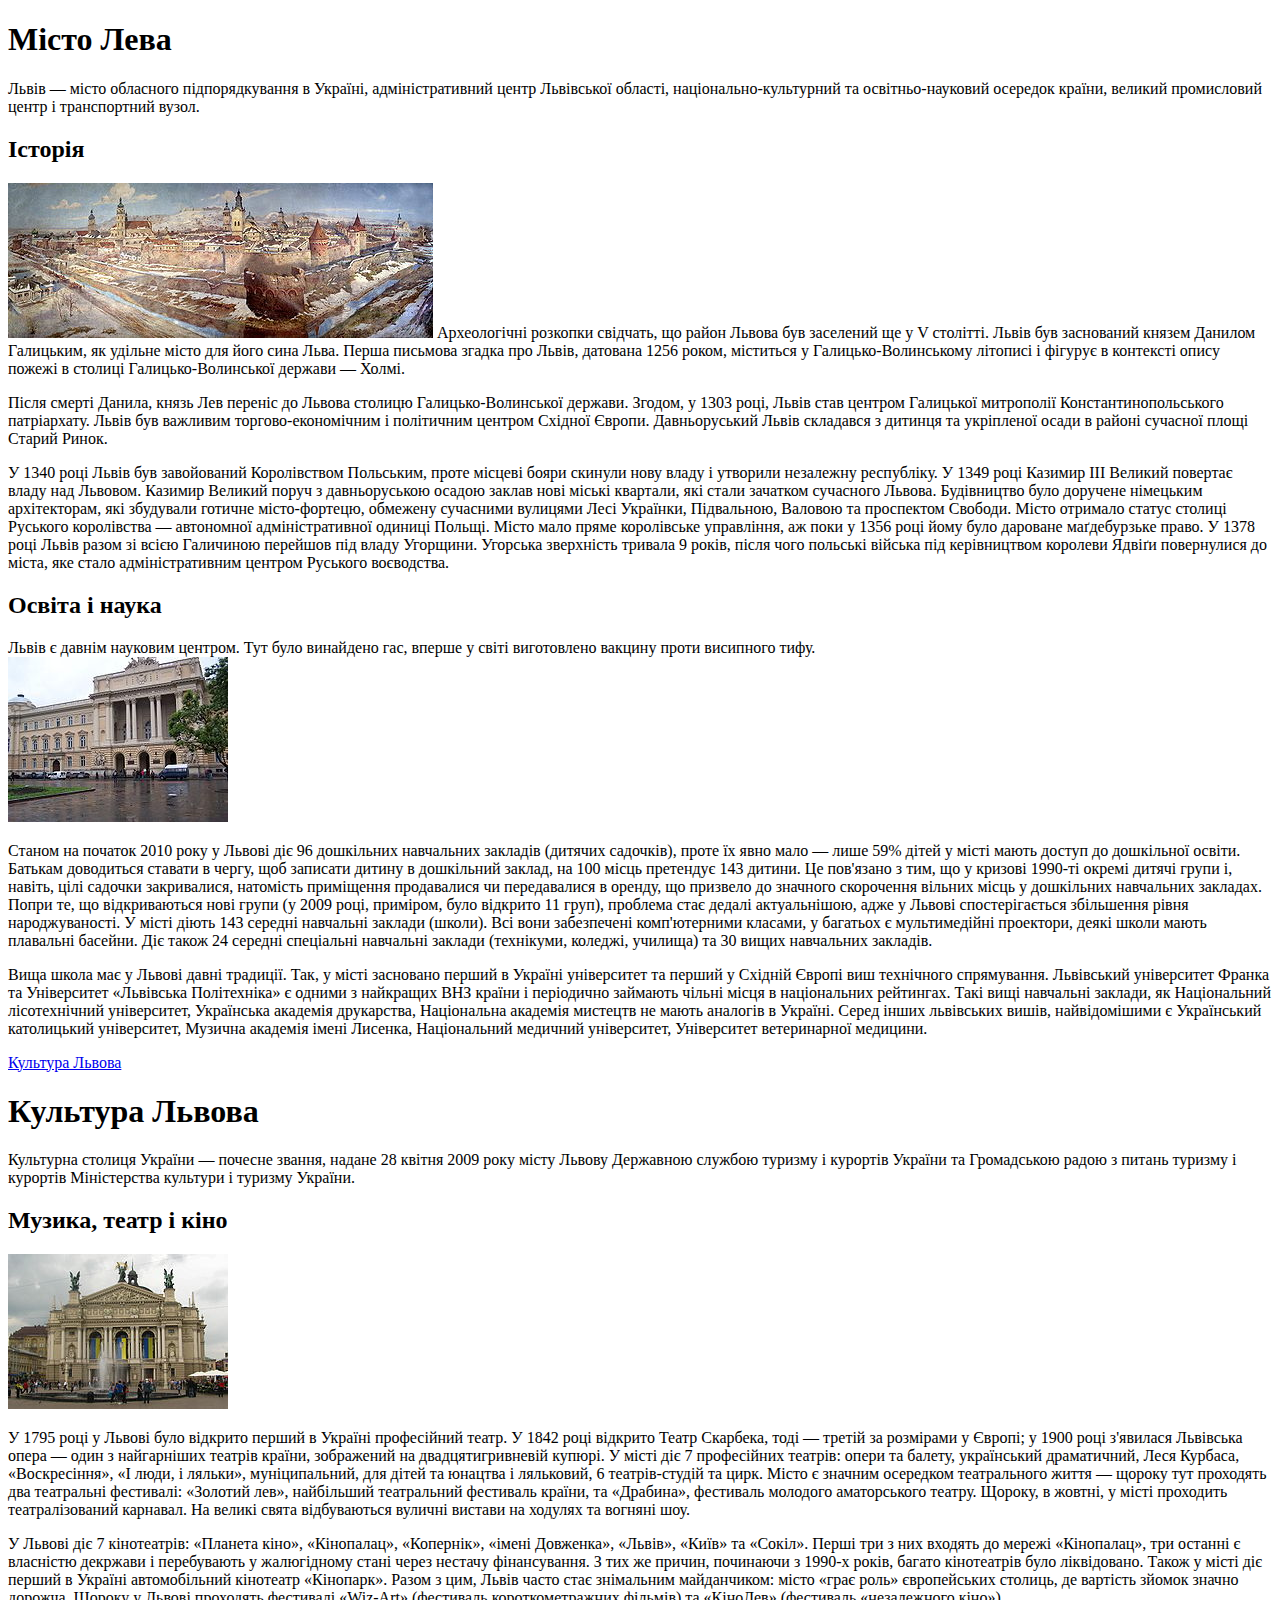
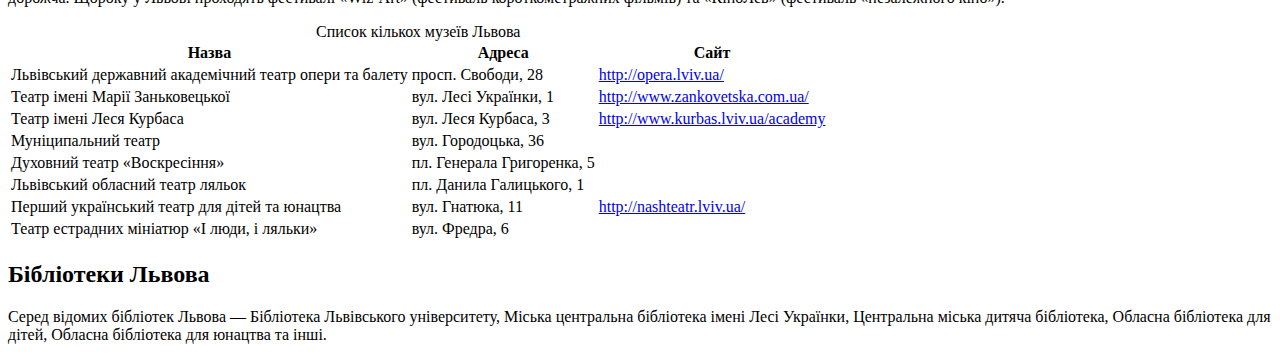
==== homework_03/index.html @ 83c388dd "Homework 03 Initial commit" ====
﻿<!DOCTYPE html>
<html>

<head>
  <meta charset="utf-8">
  <title>Epam Front End Lab. Preprocessors</title>
  <link rel="stylesheet" type="text/css" href="css/style1.css">
  <!--<link rel="stylesheet" type="text/css" href="css/style2.css">-->
</head>

<body>
  <div id="content">
    <h1>Місто Лева</h1>
    <p>Львів — місто обласного підпорядкування в Україні, адміністративний центр Львівської області, національно-культурний
      та освітньо-науковий осередок країни, великий промисловий центр і транспортний вузол.</p>
    <h2>Історія</h2>
    <p><img class="img-left" src="img/lviv.jpg" width="425" height="155" alt="" /> Археологічні розкопки свідчать, що район
      Львова був заселений ще у V столітті. Львів був заснований князем Данилом Галицьким, як удільне місто для його сина
      Льва. Перша письмова згадка про Львів, датована 1256 роком, міститься у Галицько-Волинському літописі і фігурує в контексті
      опису пожежі в столиці Галицько-Волинської держави — Холмі.</p>
    <p>Після смерті Данила, князь Лев переніс до Львова столицю Галицько-Волинської держави. Згодом, у 1303 році, Львів став
      центром Галицької митрополії Константинопольського патріархату. Львів був важливим торгово-економічним і політичним
      центром Східної Європи. Давньоруський Львів складався з дитинця та укріпленої осади в районі сучасної площі Старий
      Ринок.
    </p>
    <p>У 1340 році Львів був завойований Королівством Польським, проте місцеві бояри скинули нову владу і утворили незалежну
      республіку. У 1349 році Казимир III Великий повертає владу над Львовом. Казимир Великий поруч з давньоруською осадою
      заклав нові міські квартали, які стали зачатком сучасного Львова. Будівництво було доручене німецьким архітекторам,
      які збудували готичне місто-фортецю, обмежену сучасними вулицями Лесі Українки, Підвальною, Валовою та проспектом Свободи.
      Місто отримало статус столиці Руського королівства — автономної адміністративної одиниці Польщі. Місто мало пряме королівське
      управління, аж поки у 1356 році йому було дароване маґдебурзьке право. У 1378 році Львів разом зі всією Галичиною перейшов
      під владу Угорщини. Угорська зверхність тривала 9 років, після чого польські війська під керівництвом королеви Ядвіґи
      повернулися до міста, яке стало адміністративним центром Руського воєводства.</p>
    <h2>Освіта і наука</h2>
    <div class="brief">
      Львів є давнім науковим центром. Тут було винайдено гас, вперше у світі виготовлено вакцину проти висипного тифу.
    </div>
    <img class="img-right" src="img/university.jpg" width="220" height="165" alt="" />
    <p>Станом на початок 2010 року у Львові діє 96 дошкільних навчальних закладів (дитячих садочків), проте їх явно мало — лише
      59% дітей у місті мають доступ до дошкільної освіти. Батькам доводиться ставати в чергу, щоб записати дитину в дошкільний
      заклад, на 100 місць претендує 143 дитини. Це пов'язано з тим, що у кризові 1990-ті окремі дитячі групи і, навіть,
      цілі садочки закривалися, натомість приміщення продавалися чи передавалися в оренду, що призвело до значного скорочення
      вільних місць у дошкільних навчальних закладах. Попри те, що відкриваються нові групи (у 2009 році, приміром, було
      відкрито 11 груп), проблема стає дедалі актуальнішою, адже у Львові спостерігається збільшення рівня народжуваності.
      У місті діють 143 середні навчальні заклади (школи). Всі вони забезпечені комп'ютерними класами, у багатьох є мультимедійні
      проектори, деякі школи мають плавальні басейни. Діє також 24 середні спеціальні навчальні заклади (технікуми, коледжі,
      училища) та 30 вищих навчальних закладів.</p>
    <p>Вища школа має у Львові давні традиції. Так, у місті засновано перший в Україні університет та перший у Східній Європі
      виш технічного спрямування. Львівський університет Франка та Університет «Львівська Політехніка» є одними з найкращих
      ВНЗ країни і періодично займають чільні місця в національних рейтингах. Такі вищі навчальні заклади, як Національний
      лісотехнічний університет, Українська академія друкарства, Національна академія мистецтв не мають аналогів в Україні.
      Серед інших львівських вишів, найвідомішими є Український католицький університет, Музична академія імені Лисенка,
      Національний медичний університет, Університет ветеринарної медицини.</p>
    <a href="culture.html">Культура Львова</a>

    <h1>Культура Львова</h1>
    <p>Культурна столиця України — почесне звання, надане 28 квітня 2009 року місту Львову Державною службою туризму і курортів
      України та Громадською радою з питань туризму і курортів Міністерства культури і туризму України.</p>
    <h2>Музика, театр і кіно</h2>
    <img class="img-left" src="img/opera.jpg" width="220" height="155" alt="" />
    <p>У 1795 році у Львові було відкрито перший в Україні професійний театр. У 1842 році відкрито Театр Скарбека, тоді — третій
      за розмірами у Європі; у 1900 році з'явилася Львівська опера — один з найгарніших театрів країни, зображений на двадцятигривневій
      купюрі. У місті діє 7 професійних театрів: опери та балету, український драматичний, Леся Курбаса, «Воскресіння», «І
      люди, і ляльки», муніципальний, для дітей та юнацтва і ляльковий, 6 театрів-студій та цирк. Місто є значним осередком
      театрального життя — щороку тут проходять два театральні фестивалі: «Золотий лев», найбільший театральний фестиваль
      країни, та «Драбина», фестиваль молодого аматорського театру. Щороку, в жовтні, у місті проходить театралізований карнавал.
      На великі свята відбуваються вуличні вистави на ходулях та вогняні шоу.</p>
    <p>У Львові діє 7 кінотеатрів: «Планета кіно», «Кінопалац», «Копернік», «імені Довженка», «Львів», «Київ» та «Сокіл». Перші
      три з них входять до мережі «Кінопалац», три останні є власністю декржави і перебувають у жалюгідному стані через нестачу
      фінансування. З тих же причин, починаючи з 1990-х років, багато кінотеатрів було ліквідовано. Також у місті діє перший
      в Україні автомобільний кінотеатр «Кінопарк». Разом з цим, Львів часто стає знімальним майданчиком: місто «грає роль»
      європейських столиць, де вартість зйомок значно дорожча. Щороку у Львові проходять фестивалі «Wiz-Art» (фестиваль короткометражних
      фільмів) та «КіноЛев» (фестиваль «незалежного кіно»).</p>
    <table>
      <caption>Список кількох музеїв Львова</caption>
      <tr>
        <th>Назва</th>
        <th>Адреса</th>
        <th>Сайт</th>
      </tr>
      <tr>
        <td>Львівський державний академічний театр опери та балету</td>
        <td>просп. Свободи, 28</td>
        <td><a href="#">http://opera.lviv.ua/</a></td>
      </tr>
      <tr>
        <td>Театр імені Марії Заньковецької</td>
        <td>вул. Лесі Українки, 1</td>
        <td><a href="#">http://www.zankovetska.com.ua/</a></td>
      </tr>
      <tr>
        <td>Театр імені Леся Курбаса</td>
        <td>вул. Леся Курбаса, 3</td>
        <td><a href="#">http://www.kurbas.lviv.ua/academy</a></td>
      </tr>
      <tr>
        <td>Муніципальний театр</td>
        <td>вул. Городоцька, 36</td>
        <td></td>
      </tr>
      <tr>
        <td>Духовний театр «Воскресіння»</td>
        <td>пл. Генерала Григоренка, 5</td>
        <td></td>
      </tr>
      <tr>
        <td>Львівський обласний театр ляльок</td>
        <td>пл. Данила Галицького, 1</td>
        <td></td>
      </tr>
      <tr>
        <td>Перший український театр для дітей та юнацтва</td>
        <td>вул. Гнатюка, 11</td>
        <td><a href="#">http://nashteatr.lviv.ua/</a></td>
      </tr>
      <tr>
        <td>Театр естрадних мініатюр «І люди, і ляльки»</td>
        <td>вул. Фредра, 6</td>
        <td></td>
      </tr>
    </table>
    <h2>Бібліотеки Львова</h2>
    <p>Серед відомих бібліотек Львова — Бібліотека Львівського університету, Міська центральна бібліотека імені Лесі Українки,
      Центральна міська дитяча бібліотека, Обласна бібліотека для дітей, Обласна бібліотека для юнацтва та інші.</p>
    <div>
       <!--TODO write form fields-->
    </div>
  </div>
</body>

</html>
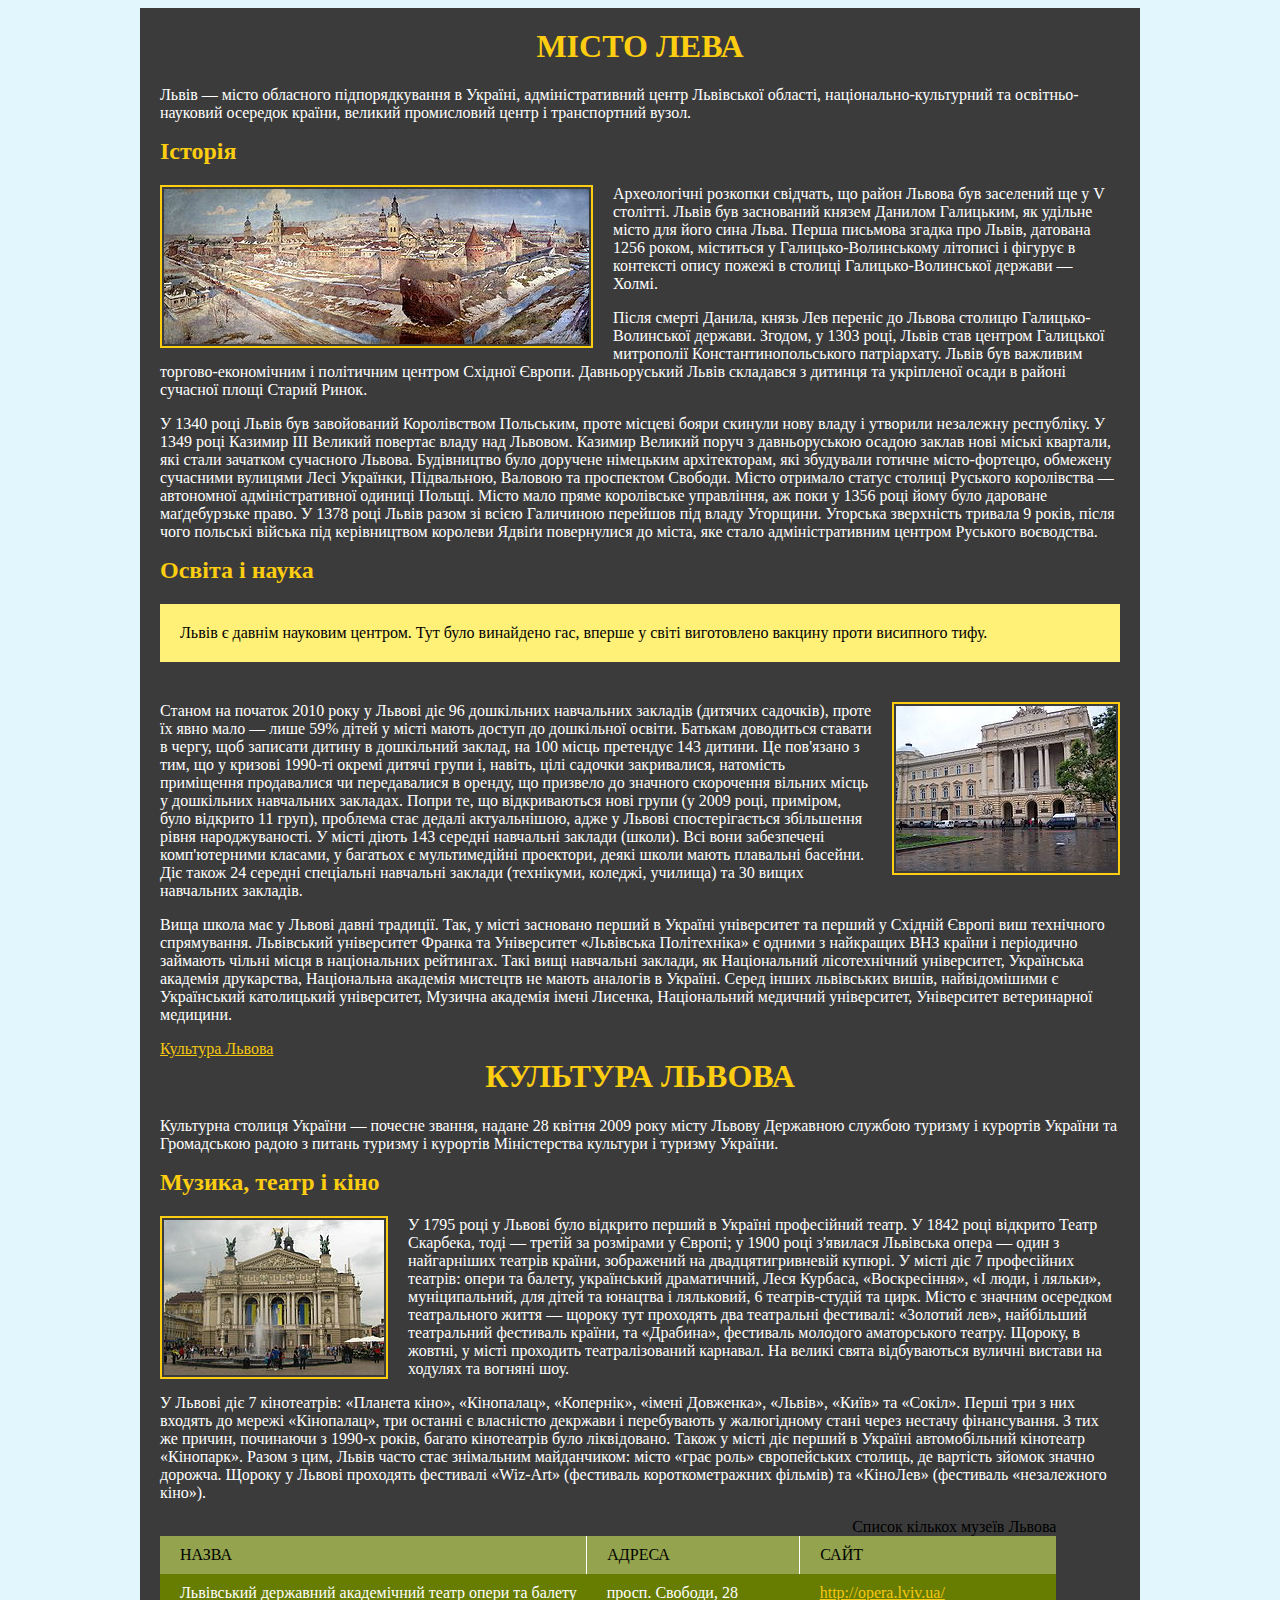
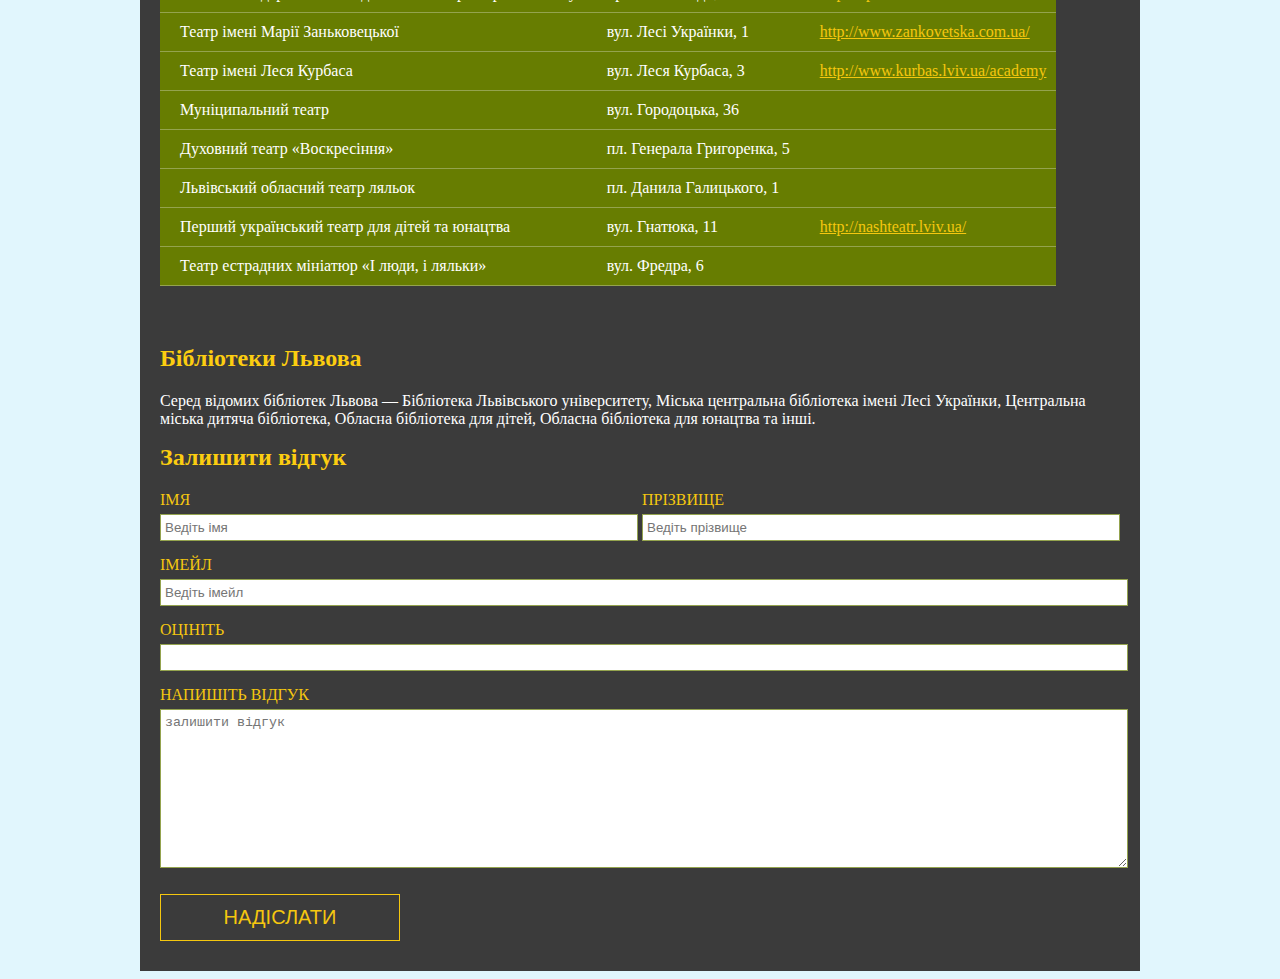
==== commit 14f15036: "H3 Finished" ====
--- a/homework_03/index.html
+++ b/homework_03/index.html
@@ -4,7 +4,7 @@
 <head>
   <meta charset="utf-8">
   <title>Epam Front End Lab. Preprocessors</title>
-  <link rel="stylesheet" type="text/css" href="css/style1.css">
+  <link rel="stylesheet" type="text/css" href="css/style2.css">
   <!--<link rel="stylesheet" type="text/css" href="css/style2.css">-->
 </head>
 
@@ -124,6 +124,24 @@
       Центральна міська дитяча бібліотека, Обласна бібліотека для дітей, Обласна бібліотека для юнацтва та інші.</p>
     <div>
        <!--TODO write form fields-->
+      <h2>Залишити відгук</h2>
+      <form action="#review" method="get">
+        <div class="group">
+          <label>Імя</label>
+          <input type="text" placeholder="Ведіть імя" name="name" id="name" required>
+        </div>
+        <div class="group">
+          <label>Прізвище</label>
+          <input type="text" placeholder="Ведіть прізвище" name="surname" required>
+        </div>
+        <label>Імейл</label>
+        <input type="email" placeholder="Ведіть імейл" name="email" required>
+        <label>Оцініть</label>
+        <input type="text" name="rate" required>
+        <label>Напишіть відгук</label>
+        <textarea placeholder="залишити відгук"></textarea>
+        <input type="submit" value="НАДІСЛАТИ">
+      </form>
     </div>
   </div>
 </body>
--- a/homework_03/css/style2.css
+++ b/homework_03/css/style2.css
@@ -0,0 +1,101 @@
+body {
+  background: rgba(198, 238, 252, 0.53); }
+
+#content {
+  width: 960px;
+  margin: 0 auto;
+  padding: 0 20px;
+  background: #3b3b3b; }
+  #content h1 {
+    text-align: center;
+    margin-top: 0;
+    padding-top: 20px;
+    color: #fccd10;
+    text-transform: uppercase; }
+  #content h2 {
+    margin-top: 0px;
+    color: #fccd10; }
+  #content p {
+    color: #fff; }
+  #content .img-left {
+    border: 2px solid #fccd10;
+    padding: 2px;
+    float: left;
+    margin-right: 20px; }
+  #content .img-right {
+    border: 2px solid #fccd10;
+    padding: 2px;
+    float: right;
+    margin-left: 20px; }
+  #content h1:nth-of-type(2) {
+    padding: 0; }
+  #content a {
+    color: #f5c70f; }
+    #content a:hover {
+      color: #675304; }
+  #content table {
+    border-collapse: collapse;
+    margin-bottom: 59px; }
+    #content table caption {
+      text-align: right; }
+    #content table th {
+      background: #94a34e;
+      text-align: left;
+      font-size: 16px;
+      padding: 10px 0 10px 20px;
+      text-transform: uppercase;
+      font-weight: normal;
+      border-right: 1px solid #fff; }
+    #content table th:last-child {
+      border-right: none; }
+    #content table td {
+      height: 39px;
+      padding-left: 20px;
+      padding-right: 10px;
+      box-sizing: border-box;
+      background: #677d01;
+      color: #fff;
+      border-bottom: 1px solid #94a34e; }
+  #content form .group {
+    display: inline-block; }
+    #content form .group input {
+      width: 470px; }
+  #content form label {
+    text-transform: uppercase;
+    display: block;
+    margin-bottom: 5px;
+    color: #f5c70f; }
+  #content form input, #content form textarea {
+    border: 1px solid #94a34e;
+    height: 23px;
+    margin-bottom: 15px;
+    padding-left: 4px;
+    width: 100%; }
+  #content form textarea {
+    padding-top: 5px;
+    height: 150px;
+    margin-bottom: 22px; }
+  #content form input[type="submit"] {
+    height: auto;
+    width: 240px;
+    background: #3b3b3b;
+    border: 1px solid #f5c70f;
+    color: #f5c70f;
+    padding: 11px 32px;
+    font-size: 20px;
+    cursor: pointer;
+    margin-bottom: 30px; }
+    #content form input[type="submit"]:hover {
+      color: #987b06;
+      border-color: #987b06;
+      text-decoration: underline; }
+
+.brief {
+  background: #fff178;
+  width: 920px;
+  padding: 20px;
+  margin-bottom: 40px; }
+
+/* Include the necessary '.brief' night mode style for design 2 */
+
+/*# sourceMappingURL=style2.css.map */
--- a/homework_03/css/style2.css
+++ b/homework_03/css/style2.css
@@ -0,0 +1,101 @@
+body {
+  background: rgba(198, 238, 252, 0.53); }
+
+#content {
+  width: 960px;
+  margin: 0 auto;
+  padding: 0 20px;
+  background: #3b3b3b; }
+  #content h1 {
+    text-align: center;
+    margin-top: 0;
+    padding-top: 20px;
+    color: #fccd10;
+    text-transform: uppercase; }
+  #content h2 {
+    margin-top: 0px;
+    color: #fccd10; }
+  #content p {
+    color: #fff; }
+  #content .img-left {
+    border: 2px solid #fccd10;
+    padding: 2px;
+    float: left;
+    margin-right: 20px; }
+  #content .img-right {
+    border: 2px solid #fccd10;
+    padding: 2px;
+    float: right;
+    margin-left: 20px; }
+  #content h1:nth-of-type(2) {
+    padding: 0; }
+  #content a {
+    color: #f5c70f; }
+    #content a:hover {
+      color: #675304; }
+  #content table {
+    border-collapse: collapse;
+    margin-bottom: 59px; }
+    #content table caption {
+      text-align: right; }
+    #content table th {
+      background: #94a34e;
+      text-align: left;
+      font-size: 16px;
+      padding: 10px 0 10px 20px;
+      text-transform: uppercase;
+      font-weight: normal;
+      border-right: 1px solid #fff; }
+    #content table th:last-child {
+      border-right: none; }
+    #content table td {
+      height: 39px;
+      padding-left: 20px;
+      padding-right: 10px;
+      box-sizing: border-box;
+      background: #677d01;
+      color: #fff;
+      border-bottom: 1px solid #94a34e; }
+  #content form .group {
+    display: inline-block; }
+    #content form .group input {
+      width: 470px; }
+  #content form label {
+    text-transform: uppercase;
+    display: block;
+    margin-bottom: 5px;
+    color: #f5c70f; }
+  #content form input, #content form textarea {
+    border: 1px solid #94a34e;
+    height: 23px;
+    margin-bottom: 15px;
+    padding-left: 4px;
+    width: 100%; }
+  #content form textarea {
+    padding-top: 5px;
+    height: 150px;
+    margin-bottom: 22px; }
+  #content form input[type="submit"] {
+    height: auto;
+    width: 240px;
+    background: #3b3b3b;
+    border: 1px solid #f5c70f;
+    color: #f5c70f;
+    padding: 11px 32px;
+    font-size: 20px;
+    cursor: pointer;
+    margin-bottom: 30px; }
+    #content form input[type="submit"]:hover {
+      color: #987b06;
+      border-color: #987b06;
+      text-decoration: underline; }
+
+.brief {
+  background: #fff178;
+  width: 920px;
+  padding: 20px;
+  margin-bottom: 40px; }
+
+/* Include the necessary '.brief' night mode style for design 2 */
+
+/*# sourceMappingURL=style2.css.map */
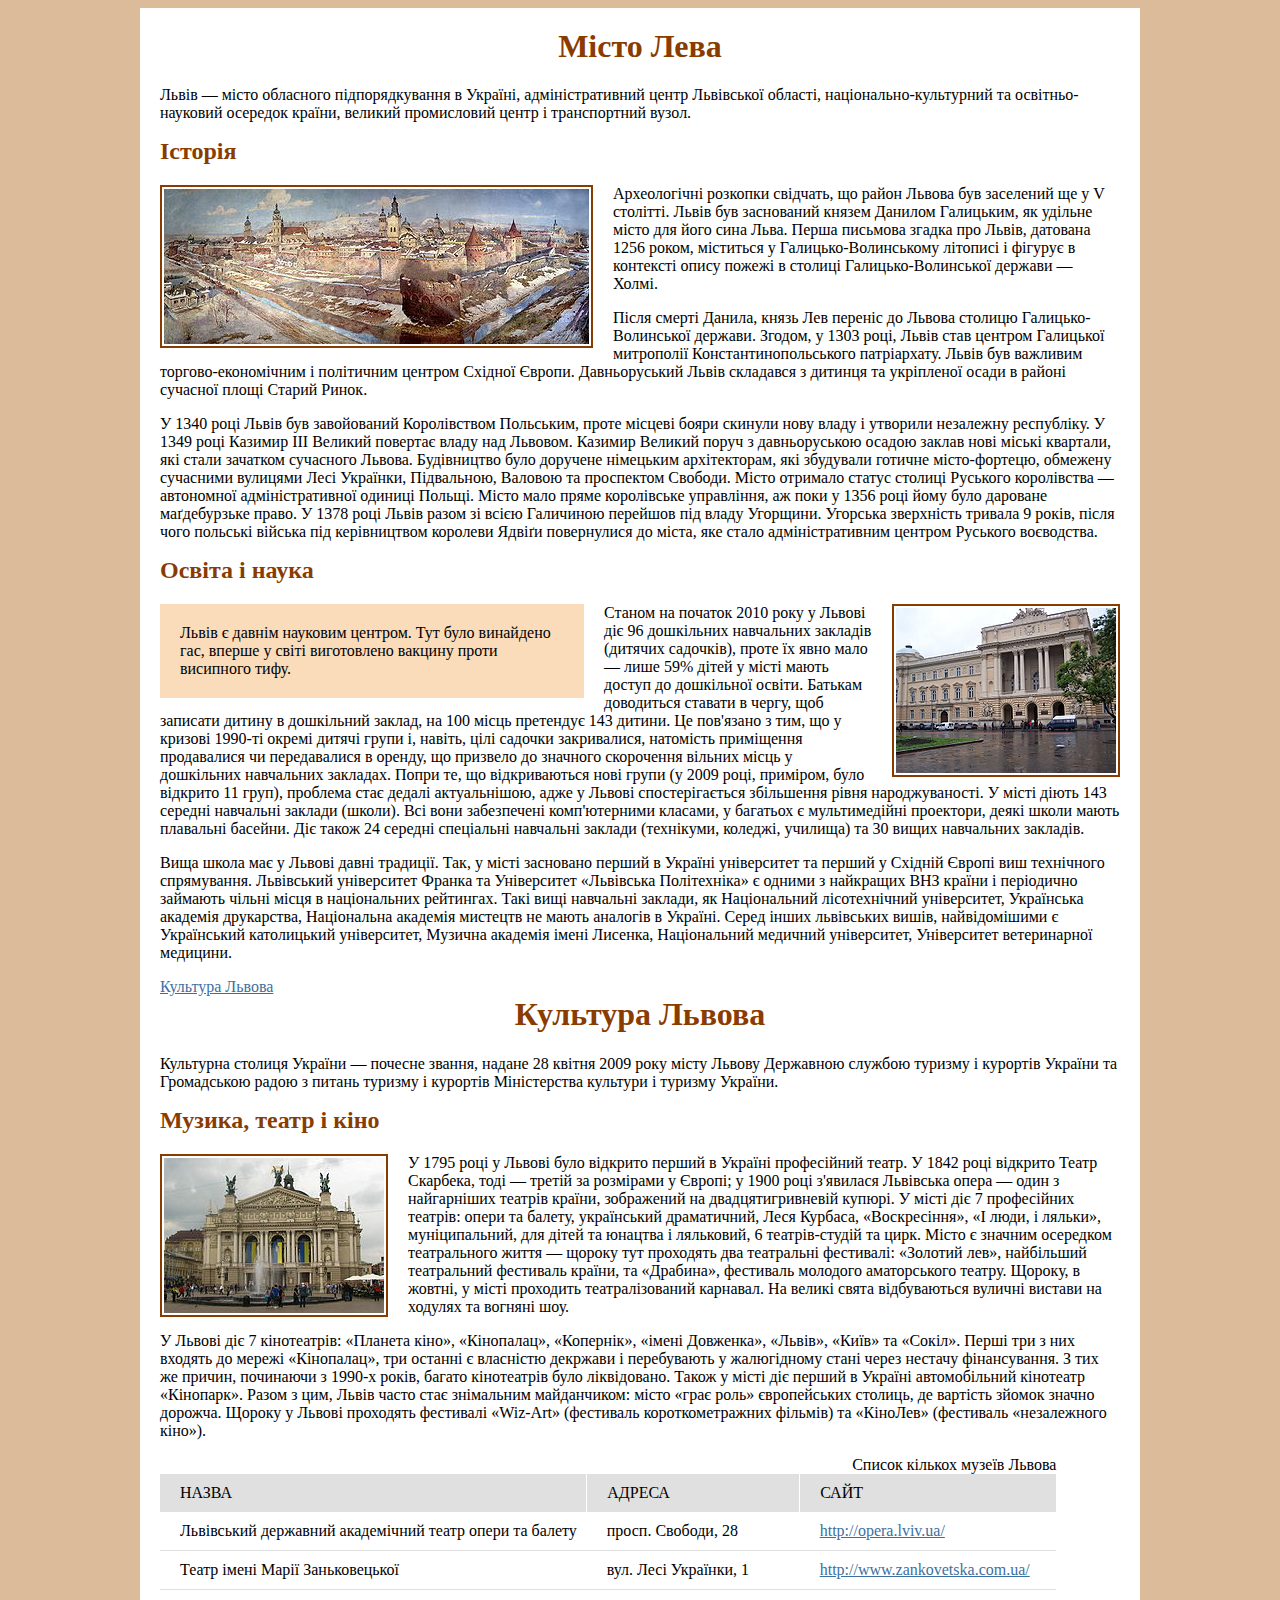
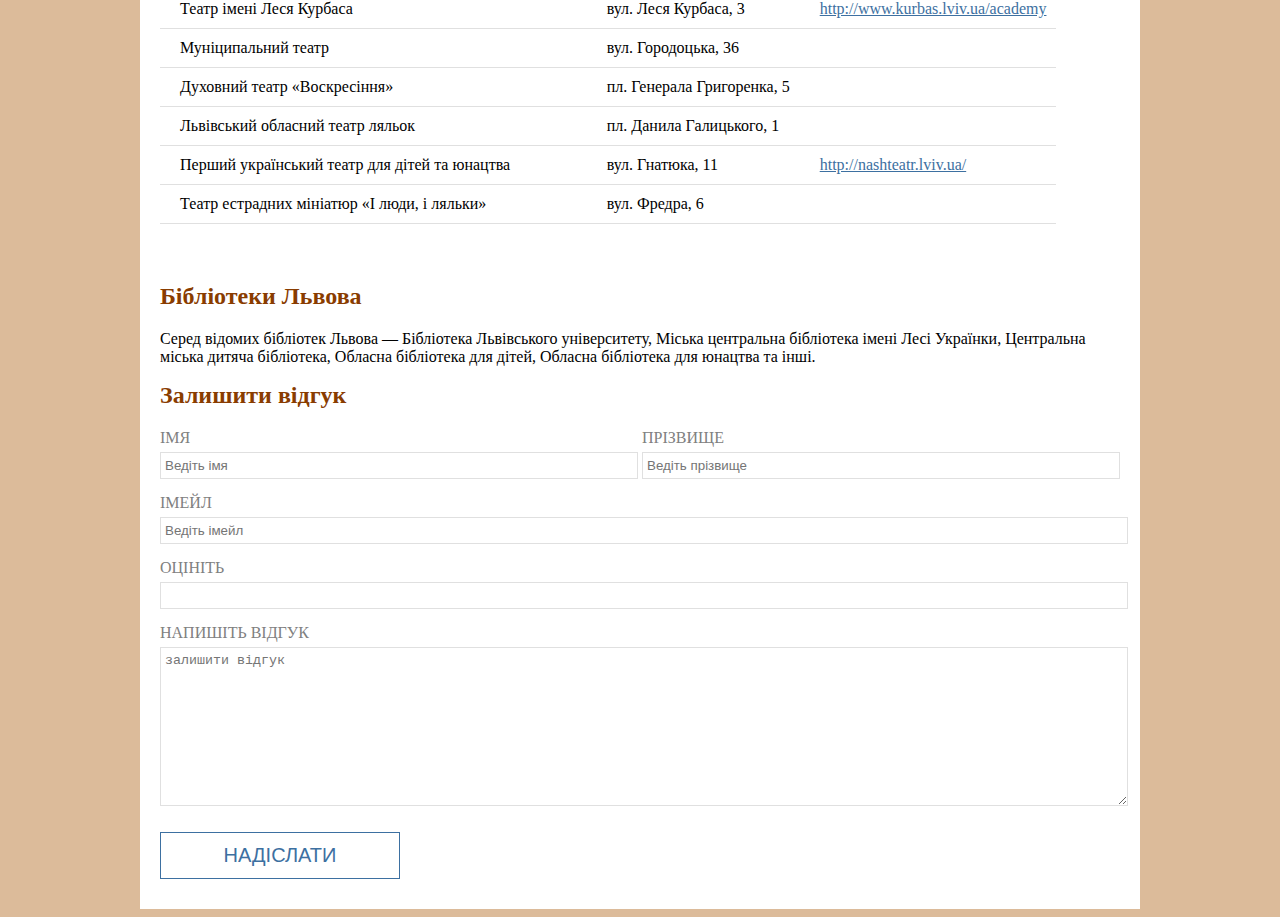
==== commit 324c058b: "H3 Fixed table border color" ====
--- a/homework_03/index.html
+++ b/homework_03/index.html
@@ -4,7 +4,7 @@
 <head>
   <meta charset="utf-8">
   <title>Epam Front End Lab. Preprocessors</title>
-  <link rel="stylesheet" type="text/css" href="css/style2.css">
+  <link rel="stylesheet" type="text/css" href="css/style1.css">
   <!--<link rel="stylesheet" type="text/css" href="css/style2.css">-->
 </head>
 
--- a/homework_03/css/style1.css
+++ b/homework_03/css/style1.css
@@ -0,0 +1,102 @@
+body {
+  background: #dcbb9a; }
+
+#content {
+  width: 960px;
+  margin: 0 auto;
+  padding: 0 20px;
+  background: #fff; }
+  #content h1 {
+    text-align: center;
+    margin-top: 0;
+    padding-top: 20px;
+    color: #893c00;
+    text-transform: none; }
+  #content h2 {
+    margin-top: 0px;
+    color: #893c00; }
+  #content p {
+    color: #000000; }
+  #content .img-left {
+    border: 2px solid #893c00;
+    padding: 2px;
+    float: left;
+    margin-right: 20px; }
+  #content .img-right {
+    border: 2px solid #893c00;
+    padding: 2px;
+    float: right;
+    margin-left: 20px; }
+  #content h1:nth-of-type(2) {
+    padding: 0; }
+  #content a {
+    color: #3d70a1; }
+    #content a:hover {
+      color: #132332; }
+  #content table {
+    border-collapse: collapse;
+    margin-bottom: 59px; }
+    #content table caption {
+      text-align: right; }
+    #content table th {
+      background: #e0e0e0;
+      text-align: left;
+      font-size: 16px;
+      padding: 10px 0 10px 20px;
+      text-transform: uppercase;
+      font-weight: normal;
+      border-right: 1px solid #fff; }
+    #content table th:last-child {
+      border-right: none; }
+    #content table td {
+      height: 39px;
+      padding-left: 20px;
+      padding-right: 10px;
+      box-sizing: border-box;
+      background: #fff;
+      color: #000000;
+      border-bottom: 1px solid #e0e0e0; }
+  #content form .group {
+    display: inline-block; }
+    #content form .group input {
+      width: 470px; }
+  #content form label {
+    text-transform: uppercase;
+    display: block;
+    margin-bottom: 5px;
+    color: #808080; }
+  #content form input, #content form textarea {
+    border: 1px solid #e0e0e0;
+    height: 23px;
+    margin-bottom: 15px;
+    padding-left: 4px;
+    width: 100%; }
+  #content form textarea {
+    padding-top: 5px;
+    height: 150px;
+    margin-bottom: 22px; }
+  #content form input[type="submit"] {
+    height: auto;
+    width: 240px;
+    background: #fff;
+    border: 1px solid #3d70a1;
+    color: #3d70a1;
+    padding: 11px 32px;
+    font-size: 20px;
+    cursor: pointer;
+    margin-bottom: 30px; }
+    #content form input[type="submit"]:hover {
+      color: #213d57;
+      border-color: #213d57;
+      text-decoration: underline; }
+
+.brief {
+  background: #fadcba;
+  width: 384px;
+  padding: 20px;
+  float: left;
+  margin-right: 20px; }
+
+/* Include the necessary '.brief' day mode style for design 1 */
+
+/*# sourceMappingURL=style1.css.map */
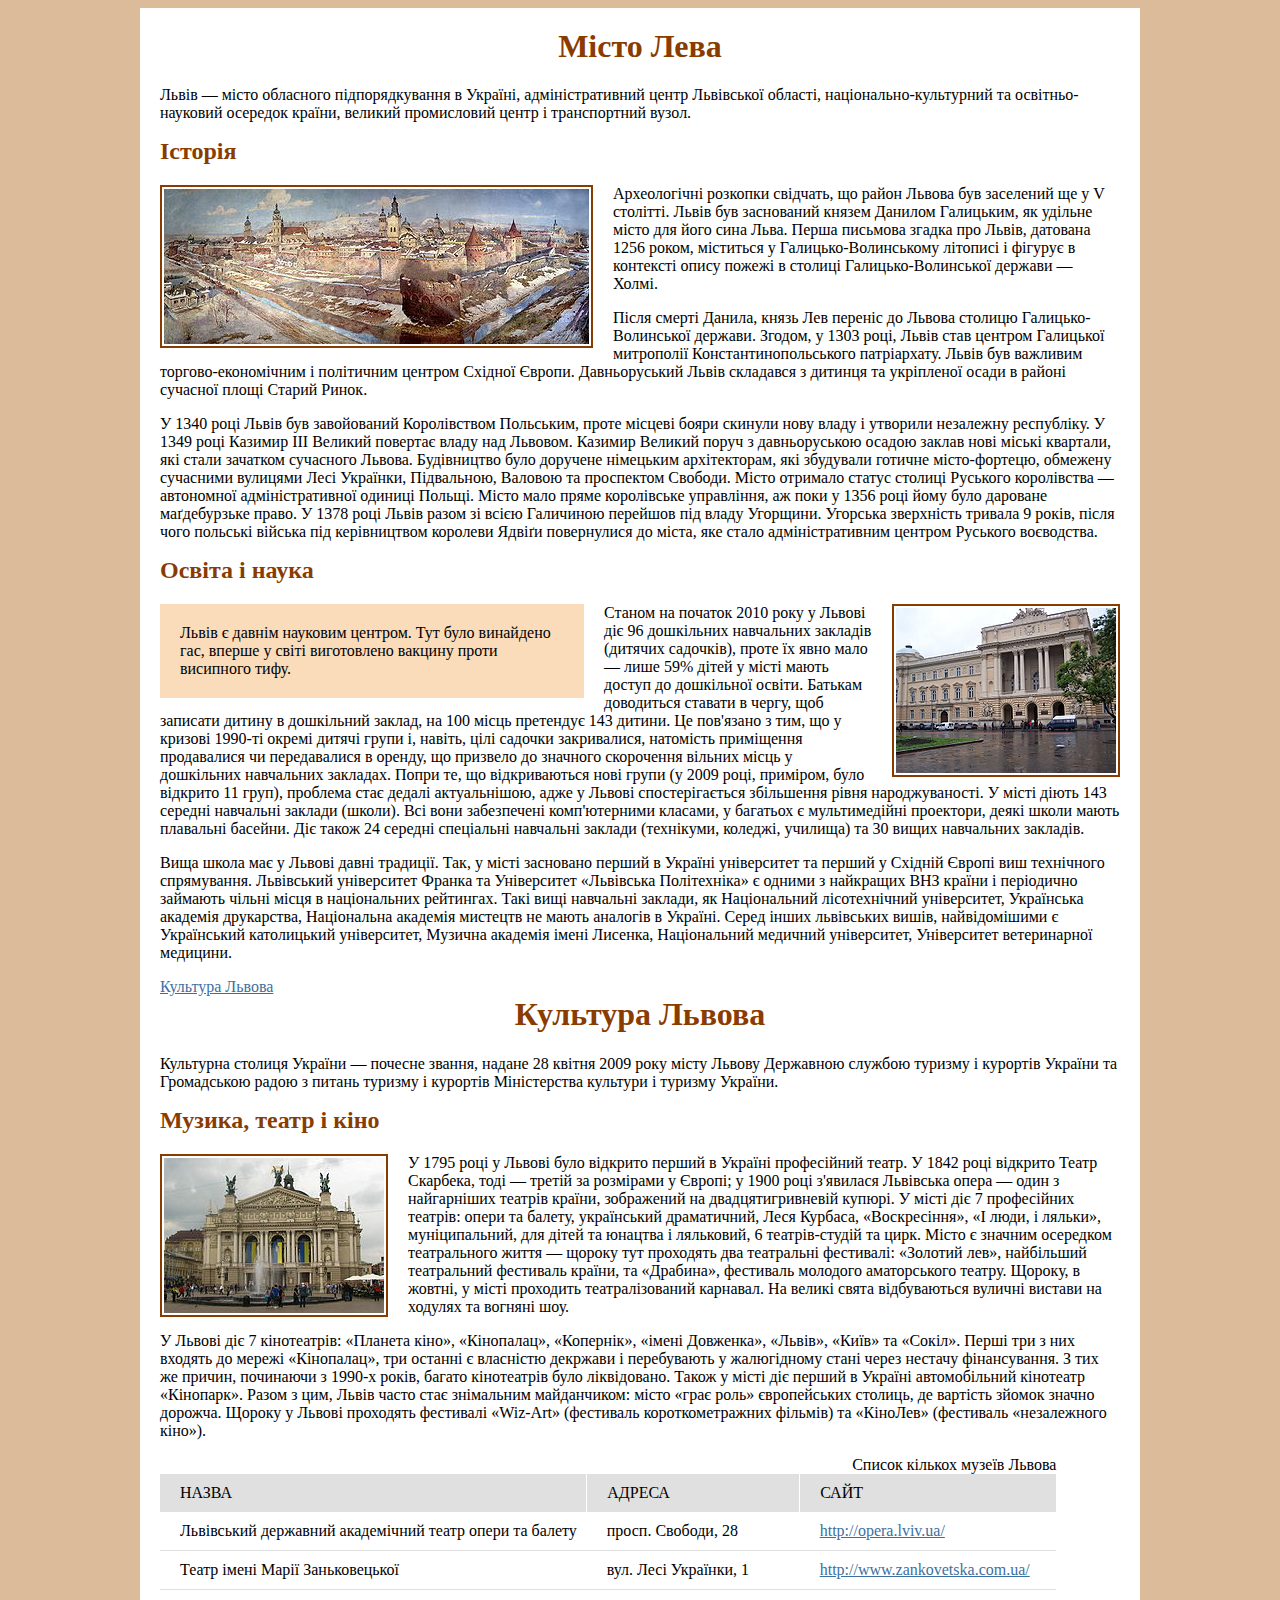
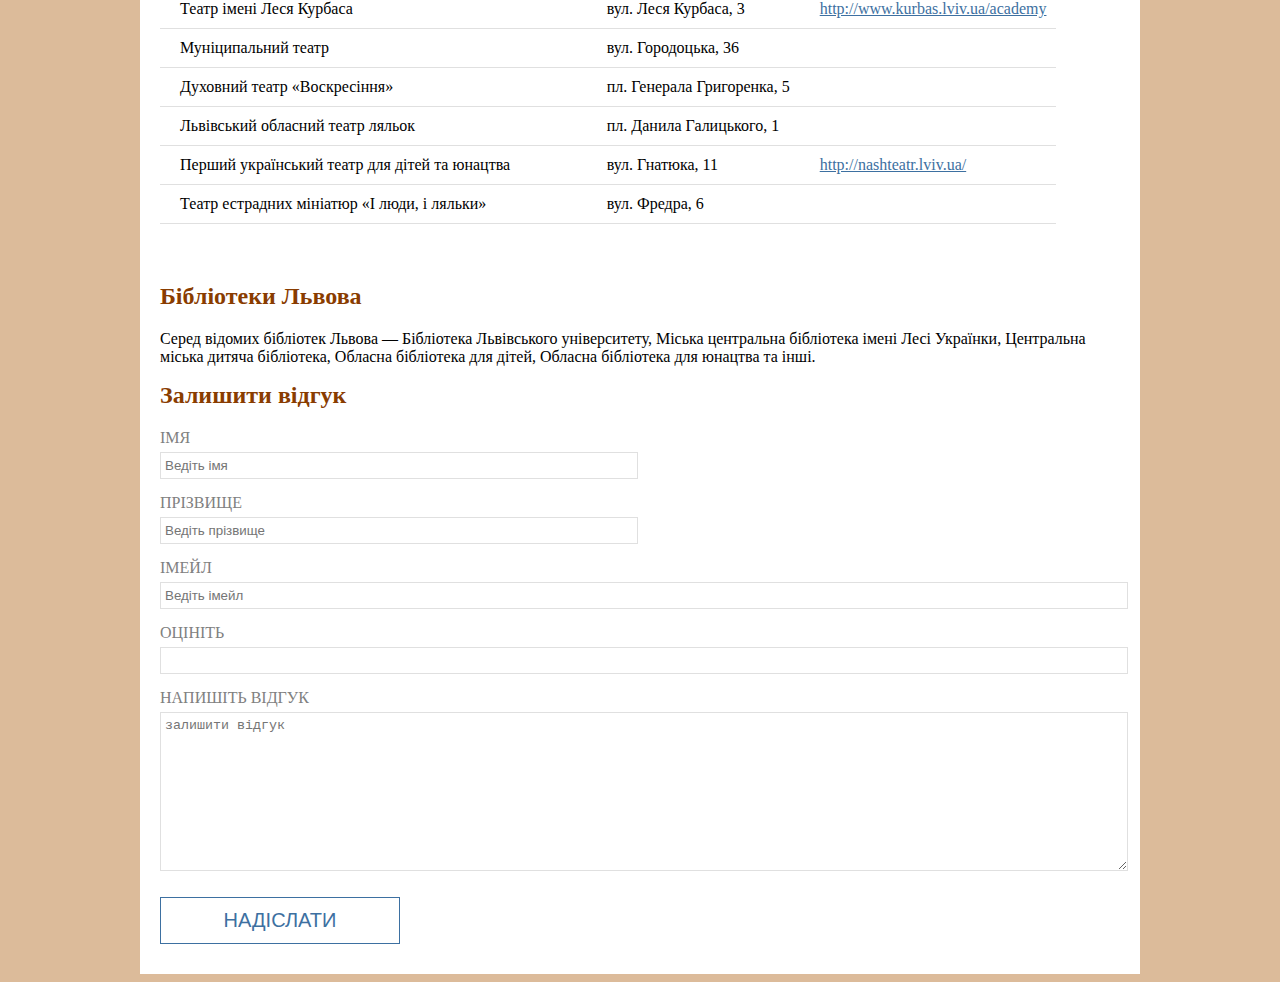
==== commit e200c1e9: "H3 index.html remove comment" ====
--- a/homework_03/index.html
+++ b/homework_03/index.html
@@ -123,7 +123,6 @@
     <p>Серед відомих бібліотек Львова — Бібліотека Львівського університету, Міська центральна бібліотека імені Лесі Українки,
       Центральна міська дитяча бібліотека, Обласна бібліотека для дітей, Обласна бібліотека для юнацтва та інші.</p>
     <div>
-       <!--TODO write form fields-->
       <h2>Залишити відгук</h2>
       <form action="#review" method="get">
         <div class="group">
--- a/homework_03/css/style1.css
+++ b/homework_03/css/style1.css
@@ -56,10 +56,10 @@
       background: #fff;
       color: #000000;
       border-bottom: 1px solid #e0e0e0; }
-  #content form .group {
+  #content form .group .a {
     display: inline-block; }
-    #content form .group input {
-      width: 470px; }
+  #content form .group input {
+    width: 470px; }
   #content form label {
     text-transform: uppercase;
     display: block;
--- a/homework_03/css/style2.css
+++ b/homework_03/css/style2.css
@@ -56,10 +56,10 @@
       background: #677d01;
       color: #fff;
       border-bottom: 1px solid #94a34e; }
-  #content form .group {
+  #content form .group .a {
     display: inline-block; }
-    #content form .group input {
-      width: 470px; }
+  #content form .group input {
+    width: 470px; }
   #content form label {
     text-transform: uppercase;
     display: block;
